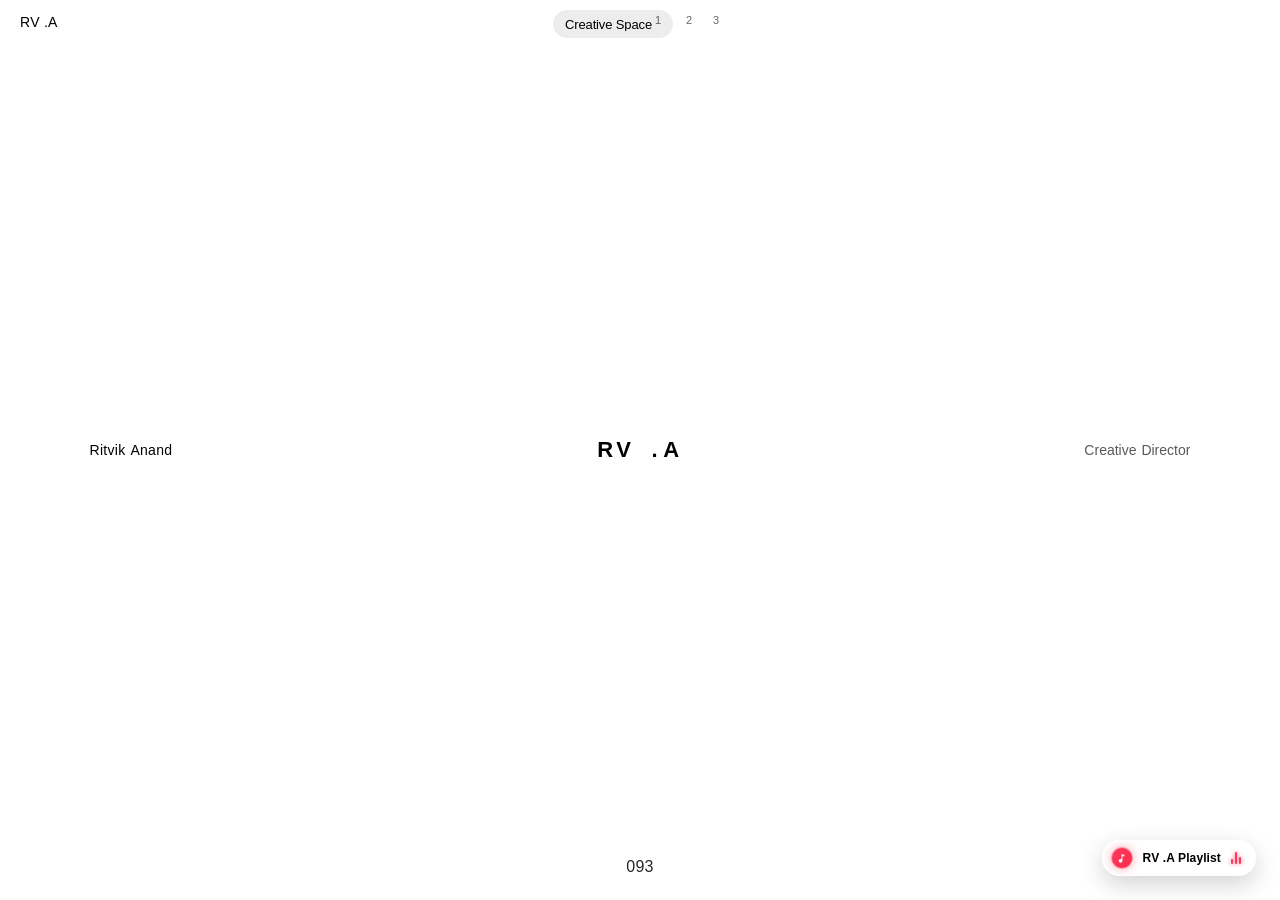
==== index.html @ 560cb80a "Deploy portfolio website for art.ritvikanand.com" ====
<!doctype html>
<html lang="en">
<head>
<meta charset="utf-8" />
<meta name="viewport" content="width=device-width, initial-scale=1" />
<title>R.V. Anand — Creative Director</title>
<meta name="description" content="R.V. Anand is a creative director working across AI, Web3 and brand campaigns — including a Red Bull F1 creative campaign, Plena Finance and Noah.AI." />
<script>
window.onerror = function(msg, url, lineNo, colNo, error) {
  console.error("GLOBAL ERROR:", msg, url, lineNo, error);
  var div = document.createElement("div");
  div.style.cssText = "position:fixed;top:0;left:0;right:0;z-index:999999;background:#ff0033;color:#fff;padding:12px;font-family:sans-serif;font-size:13px;font-weight:bold;text-align:center;";
  div.textContent = "Error: " + msg + " at " + (url ? url.split('/').pop() : 'script') + ":" + lineNo;
  if (document.body) { document.body.appendChild(div); }
  else { window.addEventListener("DOMContentLoaded", function() { document.body.appendChild(div); }); }
};
</script>
<link rel="stylesheet" href="css/site.css?v=100">
</head>
<body>

<div class="track" id="track">

  <section class="view view-home" id="view-home"></section>

  <section class="view view-projects" id="view-projects">
    <main class="page">
      <div class="grid-heading">
        <h1>Projects</h1>
        <p>Selected work — creative direction, campaign art and motion across AI and Web3 products, plus explorations outside client work.</p>
      </div>
      <div class="proj-grid"></div>
    </main>
  </section>

  <section class="view view-about" id="view-about">
    <main class="page">
      <div class="about-top">
        <p class="currently"></p>
      </div>
      <div class="chapters"></div>
      <div class="about-bottom">
        <div class="contact">
          <h3>Contact</h3>
          <ul></ul>
        </div>
      </div>
    </main>
  </section>

</div>

<script src="js/data.js?v=100"></script>
<script src="js/chrome.js?v=108"></script>
<script src="js/audio.js?v=100"></script>
<script src="js/home.js?v=100"></script>
<script src="js/projects.js?v=100"></script>
<script src="js/about.js?v=100"></script>
<script src="js/app.js?v=100"></script>
</body>
</html>
---- css/site.css ----
/* ===========================================================
   Ritvik Anand — portfolio
   Design tokens taken from the gionatannese.com teardown
   (see REFERENCE.md): near-absent chrome, all colour comes
   from the work, tiny type, 4px radius, one easing curve.
   =========================================================== */

@import url('https://fonts.googleapis.com/css2?family=Inter:wght@400;500;600;700&display=swap');

:root{
  --bg:#ffffff;
  --ink:#000000;
  --chip:#ededed;
  --chip-line:rgba(0,0,0,.1);
  --hair:rgba(0,0,0,.1);
  --veil:rgba(255,255,255,.92);
  --card-bg:rgba(216,216,216,.5);
  --radius:4px;
  --ease:cubic-bezier(.65,0,.35,1);
  --sf-pro:-apple-system, BlinkMacSystemFont, "SF Pro Display", "SF Pro Text", "SF Pro", "Helvetica Neue", Helvetica, "Inter", system-ui, sans-serif;
  --sans:var(--sf-pro);
  --serif:var(--sf-pro);
}

*,*::before,*::after{ box-sizing:border-box; }
html,body{ height:100%; }
body{
  margin:0;
  background:var(--bg);
  color:var(--ink);
  font-family:var(--sans);
  -webkit-font-smoothing:antialiased;
  -moz-osx-font-smoothing:grayscale;
  text-rendering:optimizeLegibility;
  font-feature-settings:"cv02", "cv03", "cv04", "cv11";
  overflow-x:hidden;
}
a{ color:inherit; text-decoration:none; }
button{ font:inherit; color:inherit; background:none; border:0; cursor:pointer; }
img,video{ display:block; max-width:100%; }
::selection{ background:var(--ink); color:var(--bg); }

/* ---------- chrome: logo + nav (present on every page) ---------- */

.gnd-logo{
  position:fixed; top:14px; left:20px; z-index:200;
  font-family:var(--sans); font-size:14px; font-weight:500; letter-spacing:.02em;
  mix-blend-mode:exclusion; color:#fff;
  text-decoration:none;
}

.top-nav{
  position:fixed; top:10px; left:50%; transform:translateX(-50%);
  z-index:200; display:flex; align-items:center; gap:5px;
  pointer-events:none;
}

.top-nav a{
  pointer-events:auto;
  display:inline-flex; align-items:center; justify-content:center;
  height:28px; padding:0 8px; border-radius:999px;
  font-family:var(--sans); font-size:13px; font-weight:500; letter-spacing:-0.01em; line-height:1;
  color:var(--ink);
  background:transparent;
  transition:background-color .35s var(--ease), padding .35s var(--ease);
  white-space:nowrap;
  overflow:hidden;
  text-decoration:none;
}

.top-nav a .label{
  display:inline-block;
  max-width:0;
  opacity:0;
  overflow:hidden;
  white-space:nowrap;
  transition:max-width .45s var(--ease), opacity .3s var(--ease), margin-right .35s var(--ease);
  margin-right:0;
}

.top-nav a.active .label,
.top-nav a:hover .label{
  max-width:140px;
  opacity:1;
  margin-right:3px;
}

.top-nav a.active,
.top-nav a:hover{
  background:var(--chip);
  padding:0 12px;
}

.top-nav a > *,
.tool-pill > * {
  pointer-events: none;
}

.top-nav a .num{
  font-family:var(--sans); font-size:11px; font-weight:500;
  position:relative; top:-0.3em; opacity:.6;
  line-height:1;
}

.sound-toggle{
  position:fixed; top:14px; right:16px; z-index:250;
  height:28px; padding:0 12px; border-radius:999px;
  display:flex; align-items:center; gap:6px;
  background:var(--chip); border:1px solid var(--hair);
  font-family:var(--sans); font-size:11px; font-weight:500;
  color:var(--ink); cursor:pointer;
  transition:background .25s var(--ease), border-color .25s var(--ease), transform .25s var(--ease);
  user-select:none;
}
.sound-toggle:hover{
  background:var(--paper); border-color:rgba(0,0,0,.2);
  transform:translateY(-1px);
}
.sound-toggle .dot{ width:5px; height:5px; border-radius:50%; background:rgba(0,0,0,.4); }
.sound-toggle.active .dot{ background:var(--ink); }

.sound-toggle .bars{
  display:flex; align-items:center; gap:2px; height:10px;
}
.sound-toggle .bar{
  width:2px; height:8px; border-radius:1px; background:var(--ink);
  animation:soundWave 1.2s ease-in-out infinite alternate;
}
.sound-toggle .bar.b1{ animation-delay:0s; height:6px; }
.sound-toggle .bar.b2{ animation-delay:0.25s; height:10px; }
.sound-toggle .bar.b3{ animation-delay:0.5s; height:7px; }

@keyframes soundWave{
  0%{ transform:scaleY(0.35); }
  100%{ transform:scaleY(1.15); }
}

@media (max-width:600px){
  .sound-toggle{ top:12px; right:12px; padding:0 10px; height:26px; font-size:10px; }
}

/* cursor label — desktop only */
.cursor-label{
  position:fixed; z-index:300; top:0; left:0;
  pointer-events:none; font-family:var(--sans); font-size:13px;
  color:#fff; mix-blend-mode:difference;
  transform:translate(-9999px,-9999px);
  transition:opacity .2s var(--ease);
  opacity:0;
  white-space:nowrap;
}
@media (hover:none){ .cursor-label{ display:none; } }

/* ---------- loader & entrance sequence ---------- */

.loader{
  position:fixed; inset:0; z-index:9999; background:transparent;
  pointer-events:none;
}
.loader.hidden{ opacity:0; pointer-events:none; }

.loader-count-wrap{
  position:absolute; bottom:20px; left:50%; transform:translateX(-50%);
  overflow:hidden; height:22px; pointer-events:none;
}
.loader-count-num{
  display:block;
  font-family:var(--serif); font-size:16px; color:rgba(0,0,0,.85);
  font-variant-numeric:tabular-nums; letter-spacing:.02em;
  transform:translateY(100%);
  transition:transform .6s cubic-bezier(0.16,1,0.3,1);
}
.loader.active .loader-count-num{ transform:translateY(0); }
.loader.hidden .loader-count-num{ transform:translateY(-100%); }

.center-preloader-mark{
  position:fixed; top:50%; left:50%;
  transform:translate(-50%,-50%);
  font-family:var(--sans); font-size:22px; font-weight:600;
  letter-spacing:.16em; text-transform:uppercase; color:#000;
  z-index:10000; pointer-events:none;
  display:flex; align-items:center; justify-content:center;
  white-space:nowrap;
  transition:opacity .75s var(--ease), transform .75s var(--ease);
}
.center-preloader-mark .char-span {
  display:inline-block;
  min-width:.65em;
  text-align:center;
  color:#000;
  font-variant-numeric:tabular-nums;
  transition:transform .2s cubic-bezier(0.16,1,0.3,1), color .2s var(--ease);
}
.center-preloader-mark .char-span.locked {
  animation:charLockPop .35s cubic-bezier(0.16,1,0.3,1) forwards;
}
@keyframes charLockPop {
  0% { transform:scale(1.4); color:#000; }
  100% { transform:scale(1.0); color:#000; }
}
.center-preloader-mark.fade-out {
  opacity:0;
  transform:translate(-50%,-50%) scale(.85);
}

.top-nav, .gnd-logo, .sound-toggle {
  opacity: 1; transform: translateY(0);
  transition: transform .85s cubic-bezier(0.16,1,0.3,1), opacity .85s cubic-bezier(0.16,1,0.3,1);
}
.top-nav { transform: translateX(-50%) translateY(0); }

/* side hero typography */
.home-hero-sides {
  position:fixed; top:50%; left:0; right:0;
  transform:translateY(-50%);
  display:flex; justify-content:space-between;
  padding:0 7%; pointer-events:none; z-index:180;
  transition:opacity .6s var(--ease), transform .6s var(--ease);
}
.home-hero-sides .side-left {
  font-family:var(--sans); font-size:14px; font-weight:500; letter-spacing:.02em;
  color:#000;
  display:flex; gap:.35em;
}
.home-hero-sides .side-right {
  font-family:var(--sans); font-size:14px; font-weight:400; color:rgba(0,0,0,.65);
  display:flex; gap:.35em;
}
.home-hero-sides .clip {
  display:inline-block; overflow:hidden; vertical-align:top;
}
.home-hero-sides .clip span {
  display:inline-block; transform:translateY(100%); opacity:0;
  transition:transform .75s cubic-bezier(0.16,1,0.3,1), opacity .75s cubic-bezier(0.16,1,0.3,1);
}
.home-hero-sides.revealed .clip span {
  transform:translateY(0); opacity:1;
}
.home-hero-sides.collapsed .clip span {
  transform:translateY(-100%); opacity:0;
  transition:transform .6s cubic-bezier(0.16,1,0.3,1), opacity .6s cubic-bezier(0.16,1,0.3,1);
}
.home-hero-sides.fade-out,
body.not-home .home-hero-sides {
  opacity:0 !important;
  pointer-events:none !important;
}
.home-hero-sides.revealed .side-left .clip:nth-child(1) span { transition-delay:.12s; }
.home-hero-sides.revealed .side-left .clip:nth-child(2) span { transition-delay:.22s; }
.home-hero-sides.revealed .side-right .clip:nth-child(1) span { transition-delay:.18s; }
.home-hero-sides.revealed .side-right .clip:nth-child(2) span { transition-delay:.28s; }

@media (max-width:640px){ .home-hero-sides { display:none; } }

/* ---------- page frame ---------- */

.page{
  min-height:100vh;
  padding:96px 20px 64px;
  max-width:1280px; margin:0 auto;
}

/* generic footer index number, bottom centre */
.foot-index {
  position:fixed; bottom:16px; left:50%;
  transform:translateX(-50%) translateY(12px);
  z-index:150;
  opacity:0;
  pointer-events:none;
  font-family:var(--sans); font-size:13px; font-weight:500; color:rgba(0,0,0,.35);
  transition:transform .85s cubic-bezier(0.16,1,0.3,1), opacity .85s cubic-bezier(0.16,1,0.3,1);
}

/* Only show on home view AFTER page-ready / preloader finished */
body.page-ready:not(.not-home) .foot-index {
  opacity:1;
  transform:translateX(-50%) translateY(0);
}

/* Always hide on other pages / views */
body.not-home .foot-index {
  opacity:0 !important;
  transform:translateX(-50%) translateY(12px) !important;
}

/* ---------- sliding track: Creative Space / Projects / About ---------- */

.track{
  display:flex; width:300vw; height:100vh;
  transition:transform .65s var(--ease);
  will-change:transform;
}
.track.no-anim{ transition:none; }
.view{
  width:100vw; height:100vh; flex:0 0 100vw;
  overflow-y:auto; overflow-x:hidden;
  position:relative;
}
.view-home{
  overflow:hidden !important;
}

/* ===================== HOME / CREATIVE SPACE ===================== */

.sphere-stage{
  position:absolute; inset:0; overflow:hidden;
  cursor:grab; touch-action:none;
  perspective:1400px;
}
.sphere-stage.dragging{ cursor:grabbing; }

.sphere{
  position:absolute; top:50%; left:50%; width:0; height:0;
  transform-style:preserve-3d;
  -webkit-transform-style:preserve-3d;
  will-change:transform;
}
.tile{
  position:absolute; top:0; left:0;
  border-radius:var(--radius);
  overflow:hidden;
  cursor:pointer;
  box-shadow:0 4px 16px rgba(0,0,0,0.08);
  will-change:transform, opacity;
  transform-style:preserve-3d;
  -webkit-transform-style:preserve-3d;
  background:rgba(240,240,244,0.9);
}
.tile img,.tile video{
  width:100%; height:100%; object-fit:contain; display:block;
  -webkit-user-drag:none; user-drag:none; -webkit-touch-callout:none;
  user-select:none; -webkit-user-select:none;
  pointer-events:none;
  transform:translateZ(0);
}
.tile .still{ position:relative; z-index:1; }
.tile .loop{ position:absolute; inset:0; z-index:2; opacity:0; transition:opacity .35s var(--ease); }
.tile:hover .loop{ opacity:1; }
.tile.dim{ opacity:.08 !important; pointer-events:none; }
.tile.selected{ opacity:1 !important; z-index:250; cursor:pointer; }

/* case-open overlay */
.case-overlay{
  position:fixed; inset:0; z-index:40;
  pointer-events:none;
}
.case-overlay .veil{
  position:absolute; inset:0; background:var(--veil);
  opacity:0; pointer-events:none;
  transition:opacity .4s var(--ease);
}
.case-overlay.open .veil{
  opacity:1; pointer-events:auto;
}



/* touch affordance under a tile */
.view-case-tag{
  position:absolute; bottom:-20px; left:50%; transform:translateX(-50%);
  font-family:var(--sans); font-size:11px; opacity:0;
  transition:opacity .25s var(--ease);
}
@media (hover:none){
  .tile.selected .view-case-tag{ opacity:1; }
}

/* ===================== PROJECTS GRID ===================== */

.grid-heading{ max-width:640px; margin-bottom:48px; }
.grid-heading h1{
  font-family:var(--serif); font-weight:400; font-size:28px; margin:0 0 12px;
}
.grid-heading p{
  font-family:var(--sans); font-size:14px; line-height:1.55; color:rgba(0,0,0,.65); margin:0;
}

.proj-grid{
  display:grid; grid-template-columns:repeat(3,1fr); gap:24px;
}
@media (max-width:900px){ .proj-grid{ grid-template-columns:repeat(2,1fr); } }
@media (max-width:560px){ .proj-grid{ grid-template-columns:1fr; } }

.proj-card{ display:block; }
.proj-card .frame{
  position:relative; width:100%; aspect-ratio:3/4;
  border-radius:var(--radius); overflow:hidden; background:var(--chip);
}
.proj-card .frame img,.proj-card .frame video{
  position:absolute; inset:0; width:100%; height:100%; object-fit:cover;
}
.proj-card .frame .loop{ opacity:0; transition:opacity .35s var(--ease); }
.proj-card:hover .frame .loop{ opacity:1; }
.proj-card .meta{ padding-top:12px; }
.proj-card .meta .name{ font-family:var(--sans); font-size:13px; font-weight:500; }
.proj-card .meta .cat{ font-family:var(--serif); font-size:13px; color:rgba(0,0,0,.55); }
.proj-card.soon{ pointer-events:none; }
.proj-card.soon .frame{
  display:flex; align-items:center; justify-content:center;
  background:var(--chip);
}
.proj-card.soon .frame span{ font-family:var(--sans); font-size:11px; color:rgba(0,0,0,.4); }

/* ===================== CASE PAGE ===================== */

.page.case-page { padding-top: 0 !important; }
.case-hero{
  padding-top:104px; padding-bottom:24px;
  text-align:center;
}
.case-hero .n{ font-family:var(--sans); font-size:14px; margin:0 0 4px; }
.case-hero .c{ font-family:var(--serif); font-size:15px; color:rgba(0,0,0,.6); margin:0; }
.case-hero .d{ font-family:var(--sans); font-size:13px; line-height:1.6; color:rgba(0,0,0,.65); max-width:580px; margin:12px auto 0; }

.blocks{ display:flex; flex-direction:column; gap:8px; padding:0 6px; }

/* Top hero banner block (first block) - framed banner crop */
.block-full.block-banner{
  width:100%; height:78vh; max-height:820px; min-height:320px;
  border-radius:var(--radius); overflow:hidden; background:var(--chip);
}
.block-full.block-banner img,
.block-full.block-banner video{
  width:100%; height:100%; object-fit:cover; display:block;
}

/* All other blocks across projects — display 100% full uncropped resolution */
.block-full{
  width:100%; height:auto; border-radius:var(--radius); overflow:hidden; background:var(--chip);
}
.block-full img,.block-full video{
  width:100%; height:auto; display:block; object-fit:contain;
}

.block-pair{
  display:grid; grid-template-columns:1fr 1fr; gap:8px; height:auto;
}
.block-pair .piece{
  border-radius:var(--radius); overflow:hidden; background:var(--chip); height:auto;
  display:flex; align-items:center; justify-content:center;
}
.block-pair .piece img,.block-pair .piece video{
  width:100%; height:auto; display:block; object-fit:contain;
}

.block-asymmetric{
  display:grid; grid-template-columns:1fr 1fr; gap:8px; width:100%;
}
.block-asymmetric .main-piece{
  border-radius:var(--radius); overflow:hidden; background:var(--chip); display:flex;
}
.block-asymmetric .main-piece img{
  width:100%; height:100%; object-fit:cover; display:block;
}
.block-asymmetric .stacked-pieces{
  display:flex; flex-direction:column; gap:8px;
}
.block-asymmetric .stacked-pieces .piece{
  flex:1; border-radius:var(--radius); overflow:hidden; background:var(--chip); display:flex;
}
.block-asymmetric .stacked-pieces .piece img{
  width:100%; height:100%; object-fit:cover; display:block;
}

@media (max-width:700px){
  .block-full.block-banner{ height:62vh; }
  .block-pair{ grid-template-columns:1fr; gap:8px; height:auto; }
  .block-pair .piece{ height:auto; }
  .block-asymmetric{ grid-template-columns:1fr !important; }
}

.case-end{ text-align:center; padding:64px 0 40px; }
.case-end a{ font-family:var(--sans); font-size:13px; border-bottom:1px solid var(--hair); padding-bottom:2px; }
.case-end a:hover{ border-color:var(--ink); }

/* project-info button + card */
.info-btn{
  position:fixed; top:14px; left:20px; z-index:190;
  font-family:var(--sans); font-size:13px;
  padding:6px 12px; border-radius:999px; background:var(--chip);
}
@media (min-width:1025px){ .info-btn{ display:none; } } /* desktop uses the card trigger below */

.info-trigger{
  position:fixed; top:52px; left:20px; z-index:190;
  font-family:var(--sans); font-size:13px;
  padding:6px 12px; border-radius:999px; background:var(--chip);
}

.info-card{
  position:fixed; top:8px; left:8px; z-index:195;
  width:460px; max-width:calc(100vw - 16px);
  border-radius:var(--radius);
  background:var(--card-bg);
  backdrop-filter:blur(40px);
  -webkit-backdrop-filter:blur(40px);
  padding:24px 24px 20px;
  opacity:0; transform:translateY(-8px);
  pointer-events:none;
  transition:opacity .35s var(--ease), transform .35s var(--ease);
}
.info-card.open{ opacity:1; transform:none; pointer-events:auto; }
.info-card h2{ font-family:var(--sans); font-size:14px; margin:0 0 2px; }
.info-card .cat{ font-family:var(--serif); font-size:15px; margin:0 0 16px; color:rgba(0,0,0,.6); }
.info-card p{ font-family:var(--sans); font-size:13px; line-height:1.6; margin:0 0 16px; color:rgba(0,0,0,.8); }
.info-card .credits h3{ font-family:var(--sans); font-size:11px; text-transform:uppercase; letter-spacing:.06em; margin:0 0 6px; color:rgba(0,0,0,.5); }
.info-card .credits ul{ list-style:none; margin:0; padding:0; }
.info-card .credits li{ font-family:var(--sans); font-size:13px; line-height:1.6; }

/* ===================== ABOUT ===================== */

.about-top{ padding-top:120px; max-width:640px; }
.about-top .currently{ font-family:var(--sans); font-size:13px; color:rgba(0,0,0,.55); }
.about-top .currently a{ border-bottom:1px solid var(--hair); }

.chapters{ margin-top:56px; display:flex; flex-direction:column; gap:44px; }
.chapter{ display:grid; grid-template-columns:1fr 1fr; gap:48px; padding-top:24px; border-top:1px solid var(--hair); }
.chapter h3{ grid-column:1 / -1; font-family:var(--serif); font-size:18px; font-weight:400; margin:0 0 4px; }
.chapter p{ font-family:var(--sans); font-size:14px; line-height:1.65; color:rgba(0,0,0,.75); margin:0; }
@media (max-width:700px){ .chapter{ grid-template-columns:1fr; gap:12px; } }

.chapter-tools{
  display: flex; flex-direction: column; gap: 16px;
}

.tools-wrapper{
  grid-column: 1 / -1;
  display: flex; flex-direction: column; gap: 16px; width: 100%;
}

.tools-grid{
  display: flex; flex-wrap: wrap; gap: 10px;
}

.tool-pill{
  display: inline-flex; align-items: center; gap: 8px;
  padding: 10px 16px; border-radius: 999px; background: var(--chip);
  border: 1px solid var(--hair); font-family: var(--sans); font-size: 13px;
  font-weight: 500; color: var(--ink); cursor: pointer;
  transition: transform 0.25s var(--ease), background 0.25s var(--ease), border-color 0.25s var(--ease), box-shadow 0.25s var(--ease);
  user-select: none;
}
.tool-pill:hover, .tool-pill.active{
  transform: translateY(-2px);
  background: var(--paper);
  border-color: rgba(0,0,0,0.25);
  box-shadow: 0 4px 12px rgba(0,0,0,0.06);
}
.tool-pill img{
  width: 18px; height: 18px; object-fit: contain; display: block;
}

.tool-desc-box{
  width: 100%; max-width: 640px; min-height: 72px;
  padding: 16px 20px; border-radius: var(--radius);
  background: var(--chip); border: 1px solid var(--hair);
  display: flex; align-items: center;
}

.desc-content{
  width: 100%;
  transition: opacity 0.25s var(--ease), transform 0.25s var(--ease);
}

.desc-content .hint{
  font-family: var(--sans); font-size: 13px; color: rgba(0,0,0,0.45);
  font-style: italic;
}

.active-tool-header{
  display: flex; align-items: center; gap: 8px; margin-bottom: 6px;
}
.active-tool-header .tool-icon{
  width: 16px; height: 16px; object-fit: contain;
}
.active-tool-header .tool-name{
  font-family: var(--sans); font-size: 13px; font-weight: 600; color: var(--ink);
}

.tool-text{
  font-family: var(--sans); font-size: 13.5px; line-height: 1.55;
  color: rgba(0,0,0,0.8); margin: 0;
}

.about-bottom{
  margin-top:80px; display:block; max-width:640px;
  padding-top:32px; border-top:1px solid var(--hair);
}
.about-bottom h3{ font-family:var(--sans); font-size:11px; text-transform:uppercase; letter-spacing:.06em; color:rgba(0,0,0,.5); margin:0 0 14px; }
.about-bottom ul{ list-style:none; margin:0; padding:0; display:flex; flex-direction:column; gap:10px; }
.about-bottom li{ font-family:var(--sans); font-size:14px; color:rgba(0,0,0,.8); display:flex; gap:8px; align-items:center; }
.about-bottom li span{ font-weight:500; color:var(--ink); min-width:120px; }
.about-bottom a{ border-bottom:1px solid var(--hair); color:var(--ink); text-decoration:none; }
.about-bottom a:hover{ border-color:var(--ink); }

/* ===================== 404 ===================== */
.notfound{
  position:fixed; inset:0; display:flex; align-items:center; justify-content:center;
  flex-direction:column; gap:16px; text-align:center;
}
.notfound .code{ font-family:var(--sans); font-size:13px; color:rgba(0,0,0,.4); }
.notfound h1{ font-family:var(--serif); font-weight:400; font-size:17px; margin:0; }
.notfound a{ font-family:var(--sans); font-size:13px; border-bottom:1px solid var(--hair); padding-bottom:2px; }

/* ===================== FLOATING APPLE LIQUID GLASS MUSIC PLAYER ===================== */

.music-player-widget {
  position: fixed;
  bottom: 24px;
  right: 24px;
  z-index: 990;
  font-family: var(--sans);
  opacity: 1;
  pointer-events: auto;
  visibility: visible;
  transform: translateY(0);
  transition: opacity 0.85s cubic-bezier(0.16, 1, 0.3, 1), visibility 0.85s cubic-bezier(0.16, 1, 0.3, 1), transform 0.85s cubic-bezier(0.16, 1, 0.3, 1);
}

.music-pill {
  position: relative;
  overflow: hidden;
  display: flex;
  align-items: center;
  gap: 10px;
  padding: 6px 14px 6px 8px;

  /* Transparent Light Frosted Glass Foundation */
  background: rgba(255, 255, 255, 0.65);
  backdrop-filter: blur(14px) saturate(160%);
  -webkit-backdrop-filter: blur(14px) saturate(160%);

  /* Crystalline Specular Border */
  border: 1px solid rgba(255, 255, 255, 0.85);
  box-shadow: 
    inset 0 1px 1.5px rgba(255, 255, 255, 0.9),
    0 8px 24px rgba(0, 0, 0, 0.18);

  border-radius: 100px;
  color: #000000;
  cursor: pointer;
  transition: transform 0.35s cubic-bezier(0.16, 1, 0.3, 1), background 0.35s ease, border-color 0.35s ease, opacity 0.3s ease;
}

.liquid-glass-webgl-canvas {
  position: absolute;
  inset: 0;
  width: 100%;
  height: 100%;
  pointer-events: none;
  border-radius: 100px;
  z-index: 0;
}

.music-note-icon, .pill-label, .sound-wave {
  position: relative;
  z-index: 1;
  pointer-events: none;
}

.music-pill:hover {
  transform: translateY(-2px) scale(1.02);
  background: rgba(255, 255, 255, 0.82);
  border-color: rgba(255, 255, 255, 0.95);
  box-shadow: 
    inset 0 1px 1.5px rgba(255, 255, 255, 1),
    0 12px 28px rgba(0, 0, 0, 0.22);
}

.music-player-widget.expanded .music-pill {
  opacity: 0;
  pointer-events: none;
  transform: scale(0.92);
}

/* Glowing Apple Music Badge */
.music-note-icon {
  display: flex;
  align-items: center;
  justify-content: center;
  width: 22px;
  height: 22px;
  border-radius: 50%;
  background: linear-gradient(135deg, #ff375f, #fa2d48);
  box-shadow: 0 0 10px rgba(250, 45, 72, 0.4);
  border: 1px solid rgba(255, 255, 255, 0.5);
  color: #ffffff;
}

.pill-label {
  font-size: 12px;
  font-weight: 600;
  letter-spacing: 0.01em;
  color: #000000;
}

.sound-wave {
  display: flex;
  align-items: flex-end;
  gap: 2px;
  height: 12px;
}
.sound-wave span {
  width: 2px;
  background: #ff375f;
  border-radius: 2px;
  box-shadow: 0 0 4px rgba(250, 45, 72, 0.8);
  animation: soundBar 1.2s ease-in-out infinite alternate;
}
.sound-wave span:nth-child(1) { height: 40%; animation-delay: 0s; }
.sound-wave span:nth-child(2) { height: 100%; animation-delay: 0.2s; }
.sound-wave span:nth-child(3) { height: 60%; animation-delay: 0.45s; }

@keyframes soundBar {
  0% { height: 20%; }
  100% { height: 100%; }
}

/* Compact Frosted Liquid Glass Card */
.music-card {
  position: absolute;
  bottom: 0;
  right: 0;
  width: 250px;
  max-height: calc(100vh - 40px);

  /* Transparent Light Frost Body */
  background: rgba(16, 16, 22, 0.24);
  backdrop-filter: blur(12px) saturate(150%);
  -webkit-backdrop-filter: blur(12px) saturate(150%);

  /* Refractive Crystal Edge */
  border: 1px solid rgba(255, 255, 255, 0.18);
  box-shadow: 
    inset 0 1px 1px rgba(255, 255, 255, 0.3),
    0 16px 40px rgba(0, 0, 0, 0.35);

  border-radius: 18px;
  padding: 12px;
  opacity: 0;
  pointer-events: none;
  transform: translateY(16px) scale(0.94);
  transition: opacity 0.3s cubic-bezier(0.16, 1, 0.3, 1), transform 0.3s cubic-bezier(0.16, 1, 0.3, 1);
  transform-origin: bottom right;
  overflow: hidden;
}

.music-player-widget.expanded .music-card {
  opacity: 1;
  pointer-events: auto;
  transform: translateY(0) scale(1);
}

.music-card-header {
  display: flex;
  align-items: center;
  justify-content: flex-end;
  padding: 0 0 6px;
}

.music-card-close {
  background: rgba(255, 255, 255, 0.1);
  border: 1px solid rgba(255, 255, 255, 0.18);
  color: rgba(255, 255, 255, 0.85);
  width: 20px;
  height: 20px;
  border-radius: 50%;
  display: flex;
  align-items: center;
  justify-content: center;
  cursor: pointer;
  font-size: 10px;
  transition: background 0.2s ease, border-color 0.2s ease, color 0.2s ease;
}
.music-card-close:hover {
  background: rgba(255, 255, 255, 0.25);
  border-color: rgba(255, 255, 255, 0.4);
  color: #fff;
}

.music-card-body {
  width: 100%;
}

/* Glass Album Art Wrap */
.glass-album-wrap {
  width: 100%;
  aspect-ratio: 1 / 1;
  border-radius: 12px;
  overflow: hidden;
  position: relative;
  margin-bottom: 10px;
  box-shadow: 0 8px 24px rgba(0, 0, 0, 0.4), inset 0 0 0 1px rgba(255, 255, 255, 0.15);
}
.glass-album-img {
  width: 100%;
  height: 100%;
  object-fit: cover;
  display: block;
  transition: transform 0.4s ease;
}
.glass-album-wrap:hover .glass-album-img {
  transform: scale(1.03);
}

/* Track Metadata & Equalizer */
.glass-track-info {
  display: flex;
  align-items: center;
  justify-content: space-between;
  margin-bottom: 8px;
}
.track-meta {
  display: flex;
  flex-direction: column;
  gap: 1px;
  overflow: hidden;
}
.track-name {
  font-family: var(--sans);
  font-size: 13px;
  font-weight: 600;
  color: #ffffff;
  margin: 0;
  white-space: nowrap;
  overflow: hidden;
  text-overflow: ellipsis;
}
.track-artist {
  font-family: var(--sans);
  font-size: 11px;
  color: rgba(255, 255, 255, 0.6);
  margin: 0;
  white-space: nowrap;
  overflow: hidden;
  text-overflow: ellipsis;
}

/* Visualizer Wave */
.wave-visualizer {
  display: flex;
  align-items: flex-end;
  gap: 2px;
  height: 12px;
  flex-shrink: 0;
}
.wave-visualizer span {
  width: 2.5px;
  background: #ff375f;
  border-radius: 2px;
  box-shadow: 0 0 6px rgba(255, 55, 95, 0.7);
  animation: barWave 1.2s ease-in-out infinite alternate;
}
.wave-visualizer span:nth-child(1) { height: 40%; animation-delay: 0s; }
.wave-visualizer span:nth-child(2) { height: 80%; animation-delay: 0.15s; }
.wave-visualizer span:nth-child(3) { height: 100%; animation-delay: 0.3s; }
.wave-visualizer span:nth-child(4) { height: 60%; animation-delay: 0.45s; }

.wave-visualizer.paused span {
  animation-play-state: paused;
  height: 25% !important;
  opacity: 0.5;
}

@keyframes barWave {
  0% { height: 20%; }
  100% { height: 100%; }
}

/* Progress Scrubber */
.glass-progress-wrap {
  width: 100%;
  margin-bottom: 10px;
}
.progress-bar-bg {
  width: 100%;
  height: 3px;
  background: rgba(255, 255, 255, 0.12);
  border-radius: 2px;
  overflow: hidden;
  margin-bottom: 4px;
}
.progress-bar-fill {
  height: 100%;
  background: linear-gradient(90deg, #ff375f, #ff758c);
  border-radius: 2px;
  box-shadow: 0 0 8px rgba(255, 55, 95, 0.7);
  transition: width 0.3s linear;
}
.progress-time {
  display: flex;
  justify-content: space-between;
  font-size: 10px;
  color: rgba(255, 255, 255, 0.5);
  font-variant-numeric: tabular-nums;
}

/* Glass Controls */
.glass-controls {
  display: flex;
  align-items: center;
  justify-content: center;
  gap: 12px;
  margin-bottom: 10px;
}
.ctrl-btn {
  background: rgba(255, 255, 255, 0.08);
  border: 1px solid rgba(255, 255, 255, 0.15);
  color: #ffffff;
  border-radius: 50%;
  display: flex;
  align-items: center;
  justify-content: center;
  cursor: pointer;
  transition: transform 0.2s ease, background 0.2s ease;
}
.ctrl-btn.prev, .ctrl-btn.next {
  width: 28px;
  height: 28px;
}
.ctrl-btn.play {
  width: 38px;
  height: 38px;
  background: linear-gradient(135deg, #ff375f, #d90429);
  border-color: rgba(255, 255, 255, 0.3);
  box-shadow: 0 4px 16px rgba(250, 45, 72, 0.4);
}
.ctrl-btn:hover {
  transform: scale(1.08);
}
.ctrl-btn.prev:hover, .ctrl-btn.next:hover {
  background: rgba(255, 255, 255, 0.2);
}

.ctrl-btn .hidden {
  display: none !important;
}

/* Open in Apple Music Link */
.apple-music-link {
  display: flex;
  align-items: center;
  justify-content: center;
  gap: 6px;
  width: 100%;
  padding: 8px 10px;
  background: rgba(255, 255, 255, 0.06);
  border: 1px solid rgba(255, 255, 255, 0.14);
  border-radius: 8px;
  color: rgba(255, 255, 255, 0.9);
  font-size: 11px;
  font-weight: 500;
  text-decoration: none;
  transition: background 0.2s ease, border-color 0.2s ease, color 0.2s ease;
}
.apple-music-link:hover {
  background: rgba(255, 255, 255, 0.15);
  border-color: rgba(255, 255, 255, 0.3);
  color: #ffffff;
}

@media (max-width: 640px) {
  .music-player-widget {
    bottom: 16px;
    right: 16px;
  }
  .music-card {
    width: calc(100vw - 32px);
    right: 0;
  }
}

@media (prefers-reduced-motion:reduce){
  .identity-track .run{ animation:none; }
  .tile{ transition:none; }
}
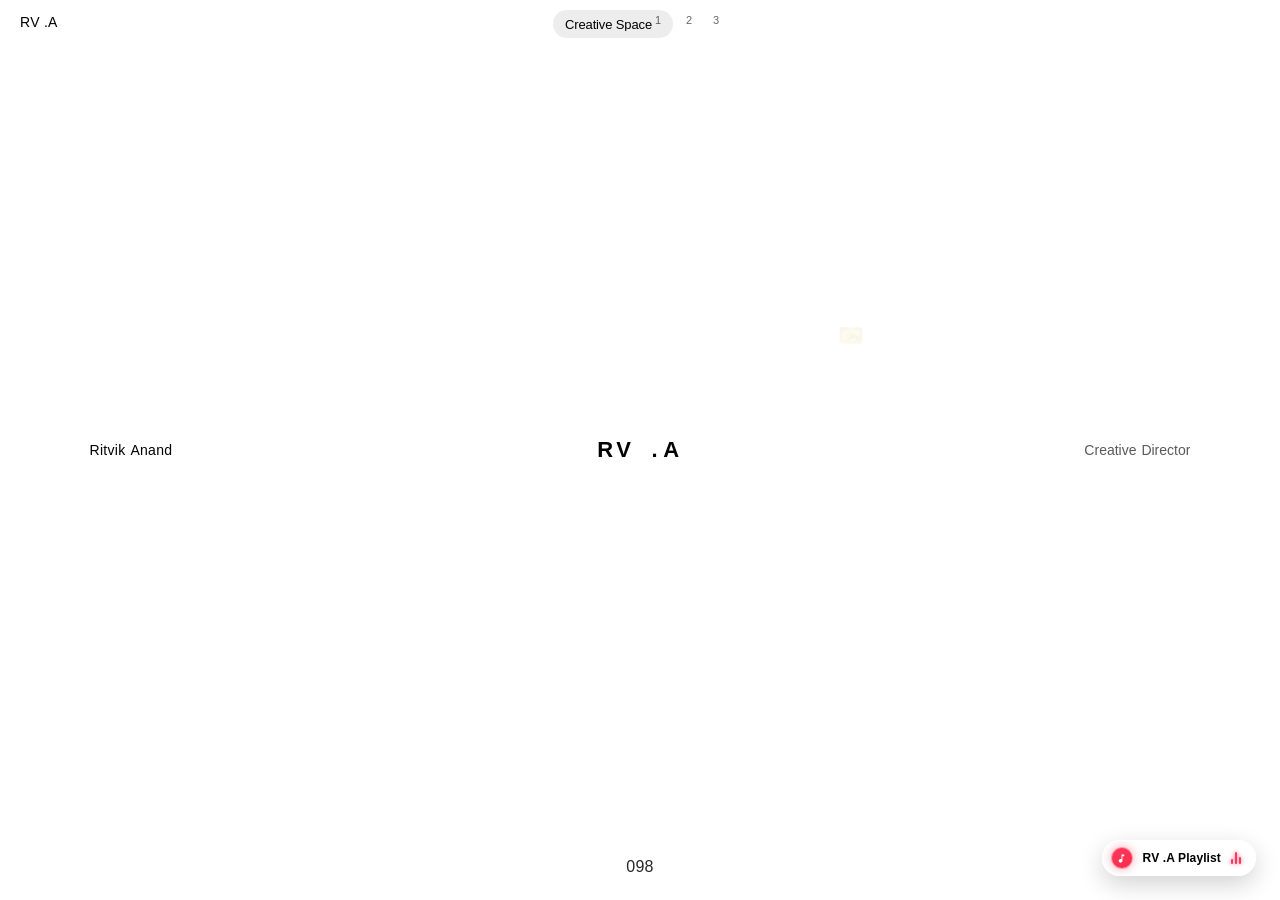
==== commit 5897b375: "Mobile updates: tap-to-open sphere tiles, uncropped project images, reduced header gaps, updated too" ====
--- a/index.html
+++ b/index.html
@@ -15,7 +15,7 @@
   else { window.addEventListener("DOMContentLoaded", function() { document.body.appendChild(div); }); }
 };
 </script>
-<link rel="stylesheet" href="css/site.css?v=100">
+<link rel="stylesheet" href="css/site.css?v=109">
 </head>
 <body>
 
@@ -38,24 +38,26 @@
       <div class="about-top">
         <p class="currently"></p>
       </div>
+
       <div class="chapters"></div>
-      <div class="about-bottom">
-        <div class="contact">
-          <h3>Contact</h3>
-          <ul></ul>
-        </div>
+
+      <div class="about-bottom contact">
+        <h3>Reach out</h3>
+        <ul></ul>
       </div>
     </main>
   </section>
 
 </div>
 
-<script src="js/data.js?v=100"></script>
-<script src="js/chrome.js?v=108"></script>
-<script src="js/audio.js?v=100"></script>
-<script src="js/home.js?v=100"></script>
-<script src="js/projects.js?v=100"></script>
-<script src="js/about.js?v=100"></script>
-<script src="js/app.js?v=100"></script>
+<p class="foot-index">1 / 3</p>
+
+<script src="js/data.js?v=109"></script>
+<script src="js/chrome.js?v=109"></script>
+<script src="js/audio.js?v=109"></script>
+<script src="js/home.js?v=109"></script>
+<script src="js/projects.js?v=109"></script>
+<script src="js/about.js?v=109"></script>
+<script src="js/app.js?v=109"></script>
 </body>
 </html>
--- a/css/site.css
+++ b/css/site.css
@@ -462,11 +462,78 @@
   width:100%; height:100%; object-fit:cover; display:block;
 }
 
-@media (max-width:700px){
-  .block-full.block-banner{ height:62vh; }
-  .block-pair{ grid-template-columns:1fr; gap:8px; height:auto; }
-  .block-pair .piece{ height:auto; }
-  .block-asymmetric{ grid-template-columns:1fr !important; }
+@media (max-width:768px){
+  .page {
+    padding: 44px 16px 32px !important;
+  }
+  .grid-heading {
+    margin-bottom: 16px !important;
+  }
+  .grid-heading h1 {
+    margin-bottom: 4px !important;
+    font-size: 24px !important;
+  }
+  .grid-heading p {
+    font-size: 13px !important;
+    line-height: 1.5 !important;
+  }
+  .about-top {
+    padding-top: 44px !important;
+  }
+  .about-top .currently {
+    margin-top: 6px !important;
+  }
+  .chapters {
+    margin-top: 20px !important;
+    gap: 20px !important;
+  }
+  .chapter {
+    padding-top: 14px !important;
+    gap: 10px !important;
+  }
+  .chapter h3 {
+    margin-bottom: 2px !important;
+  }
+  .case-hero {
+    padding-top: 44px !important;
+    padding-bottom: 12px !important;
+  }
+  .case-hero .n {
+    margin-bottom: 2px !important;
+  }
+  .case-hero .d {
+    margin-top: 8px !important;
+  }
+
+  /* Uncropped 100% natural resolution image displays across all project blocks on mobile */
+  .block-full,
+  .block-full.block-banner,
+  .block-pair,
+  .block-pair .piece,
+  .block-asymmetric,
+  .block-asymmetric .main-piece,
+  .block-asymmetric .stacked-pieces,
+  .block-asymmetric .stacked-pieces .piece {
+    height: auto !important;
+    min-height: 0 !important;
+    max-height: none !important;
+    grid-template-columns: 1fr !important;
+  }
+  .block-full img,
+  .block-full video,
+  .block-full.block-banner img,
+  .block-full.block-banner video,
+  .block-pair .piece img,
+  .block-pair .piece video,
+  .block-asymmetric .main-piece img,
+  .block-asymmetric .main-piece video,
+  .block-asymmetric .stacked-pieces .piece img,
+  .block-asymmetric .stacked-pieces .piece video {
+    width: 100% !important;
+    height: auto !important;
+    max-height: none !important;
+    object-fit: contain !important;
+  }
 }
 
 .case-end{ text-align:center; padding:64px 0 40px; }
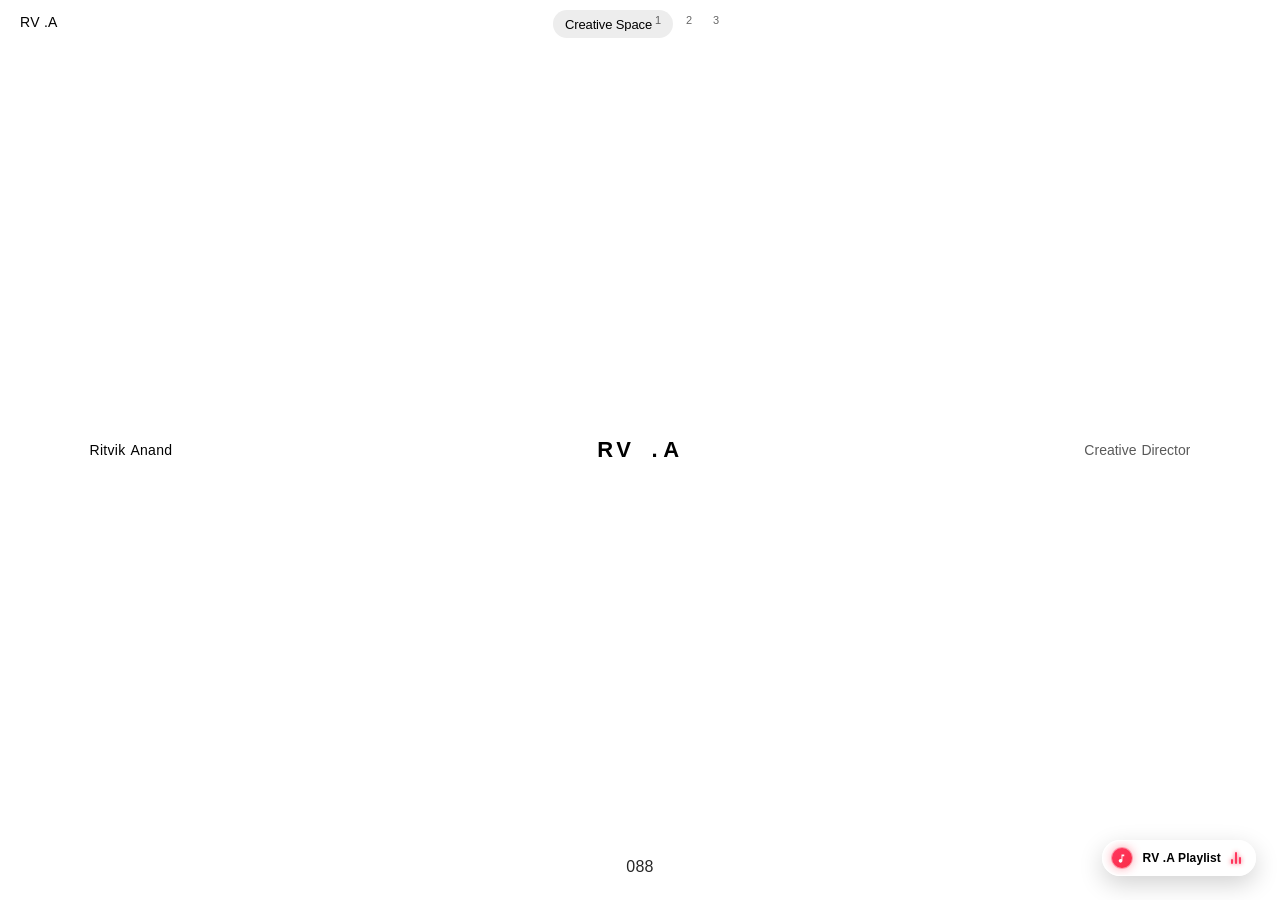
==== commit 62e8865e: "Remove debug error banner script from index.html" ====
--- a/index.html
+++ b/index.html
@@ -4,18 +4,7 @@
 <meta charset="utf-8" />
 <meta name="viewport" content="width=device-width, initial-scale=1" />
 <title>R.V. Anand — Creative Director</title>
-<meta name="description" content="R.V. Anand is a creative director working across AI, Web3 and brand campaigns — including a Red Bull F1 creative campaign, Plena Finance and Noah.AI." />
-<script>
-window.onerror = function(msg, url, lineNo, colNo, error) {
-  console.error("GLOBAL ERROR:", msg, url, lineNo, error);
-  var div = document.createElement("div");
-  div.style.cssText = "position:fixed;top:0;left:0;right:0;z-index:999999;background:#ff0033;color:#fff;padding:12px;font-family:sans-serif;font-size:13px;font-weight:bold;text-align:center;";
-  div.textContent = "Error: " + msg + " at " + (url ? url.split('/').pop() : 'script') + ":" + lineNo;
-  if (document.body) { document.body.appendChild(div); }
-  else { window.addEventListener("DOMContentLoaded", function() { document.body.appendChild(div); }); }
-};
-</script>
-<link rel="stylesheet" href="css/site.css?v=109">
+<link rel="stylesheet" href="css/site.css?v=110">
 </head>
 <body>
 
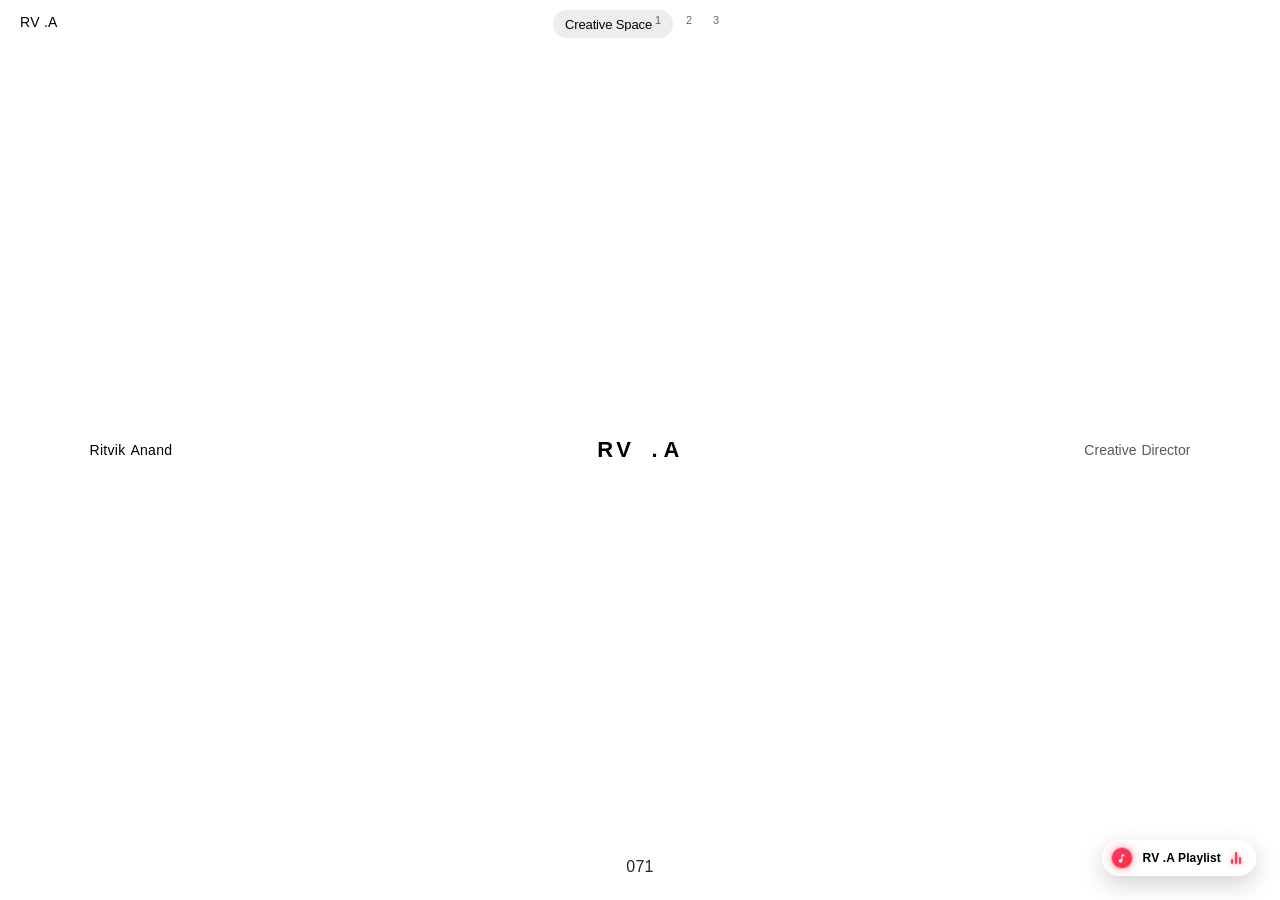
==== commit 34a7c9b8: "Fix focused sphere image toggle so tapping an already open image closes it back to sphere view" ====
--- a/index.html
+++ b/index.html
@@ -41,12 +41,12 @@
 
 <p class="foot-index">1 / 3</p>
 
-<script src="js/data.js?v=109"></script>
-<script src="js/chrome.js?v=109"></script>
-<script src="js/audio.js?v=109"></script>
-<script src="js/home.js?v=109"></script>
-<script src="js/projects.js?v=109"></script>
-<script src="js/about.js?v=109"></script>
-<script src="js/app.js?v=109"></script>
+<script src="js/data.js?v=111"></script>
+<script src="js/chrome.js?v=111"></script>
+<script src="js/audio.js?v=111"></script>
+<script src="js/home.js?v=111"></script>
+<script src="js/projects.js?v=111"></script>
+<script src="js/about.js?v=111"></script>
+<script src="js/app.js?v=111"></script>
 </body>
 </html>
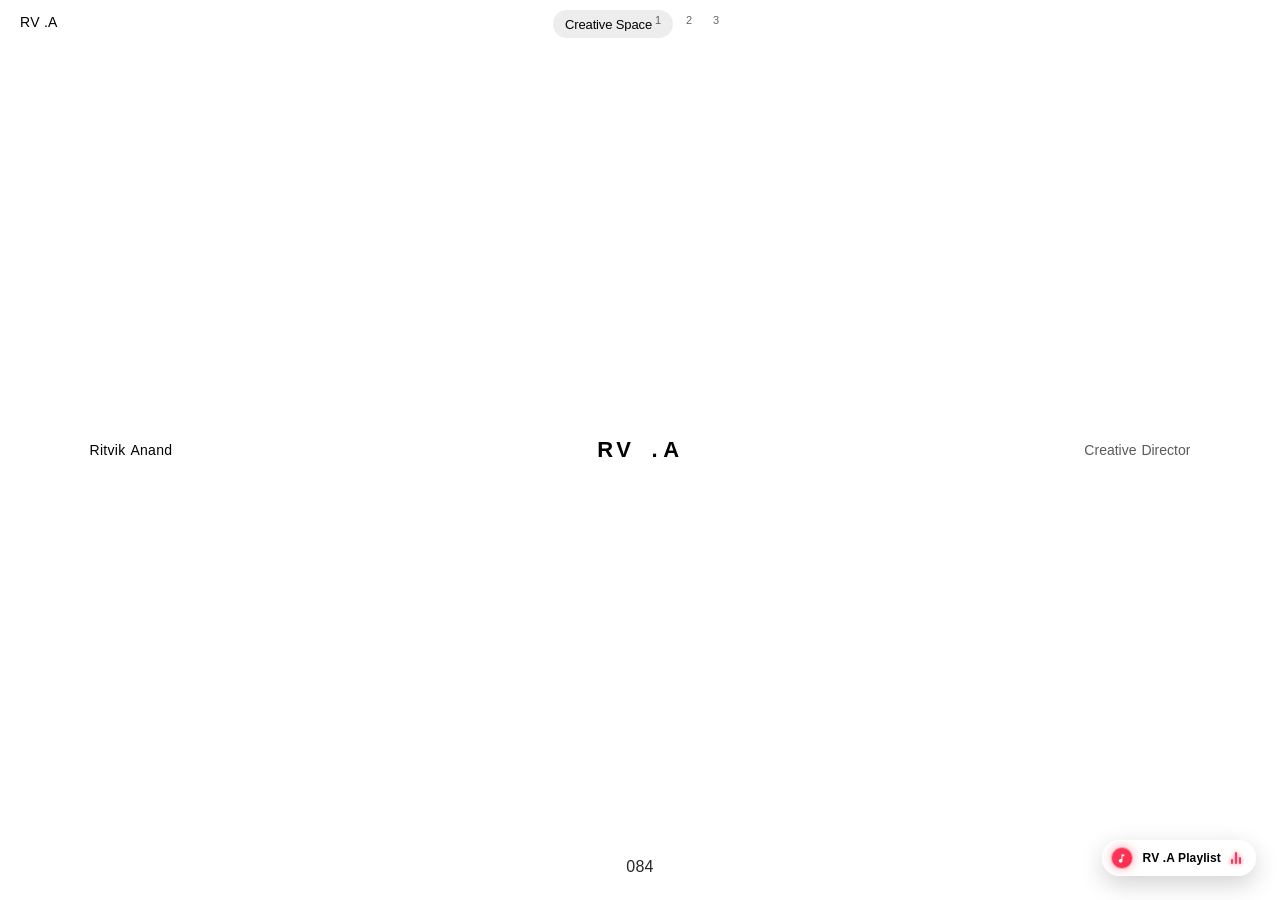
==== commit 110d61fd: "Debounce openCase and closeCase with 400ms guard to prevent double-firing from pointerup + click tou" ====
--- a/index.html
+++ b/index.html
@@ -41,12 +41,12 @@
 
 <p class="foot-index">1 / 3</p>
 
-<script src="js/data.js?v=111"></script>
-<script src="js/chrome.js?v=111"></script>
-<script src="js/audio.js?v=111"></script>
-<script src="js/home.js?v=111"></script>
-<script src="js/projects.js?v=111"></script>
-<script src="js/about.js?v=111"></script>
-<script src="js/app.js?v=111"></script>
+<script src="js/data.js?v=112"></script>
+<script src="js/chrome.js?v=112"></script>
+<script src="js/audio.js?v=112"></script>
+<script src="js/home.js?v=112"></script>
+<script src="js/projects.js?v=112"></script>
+<script src="js/about.js?v=112"></script>
+<script src="js/app.js?v=112"></script>
 </body>
 </html>
